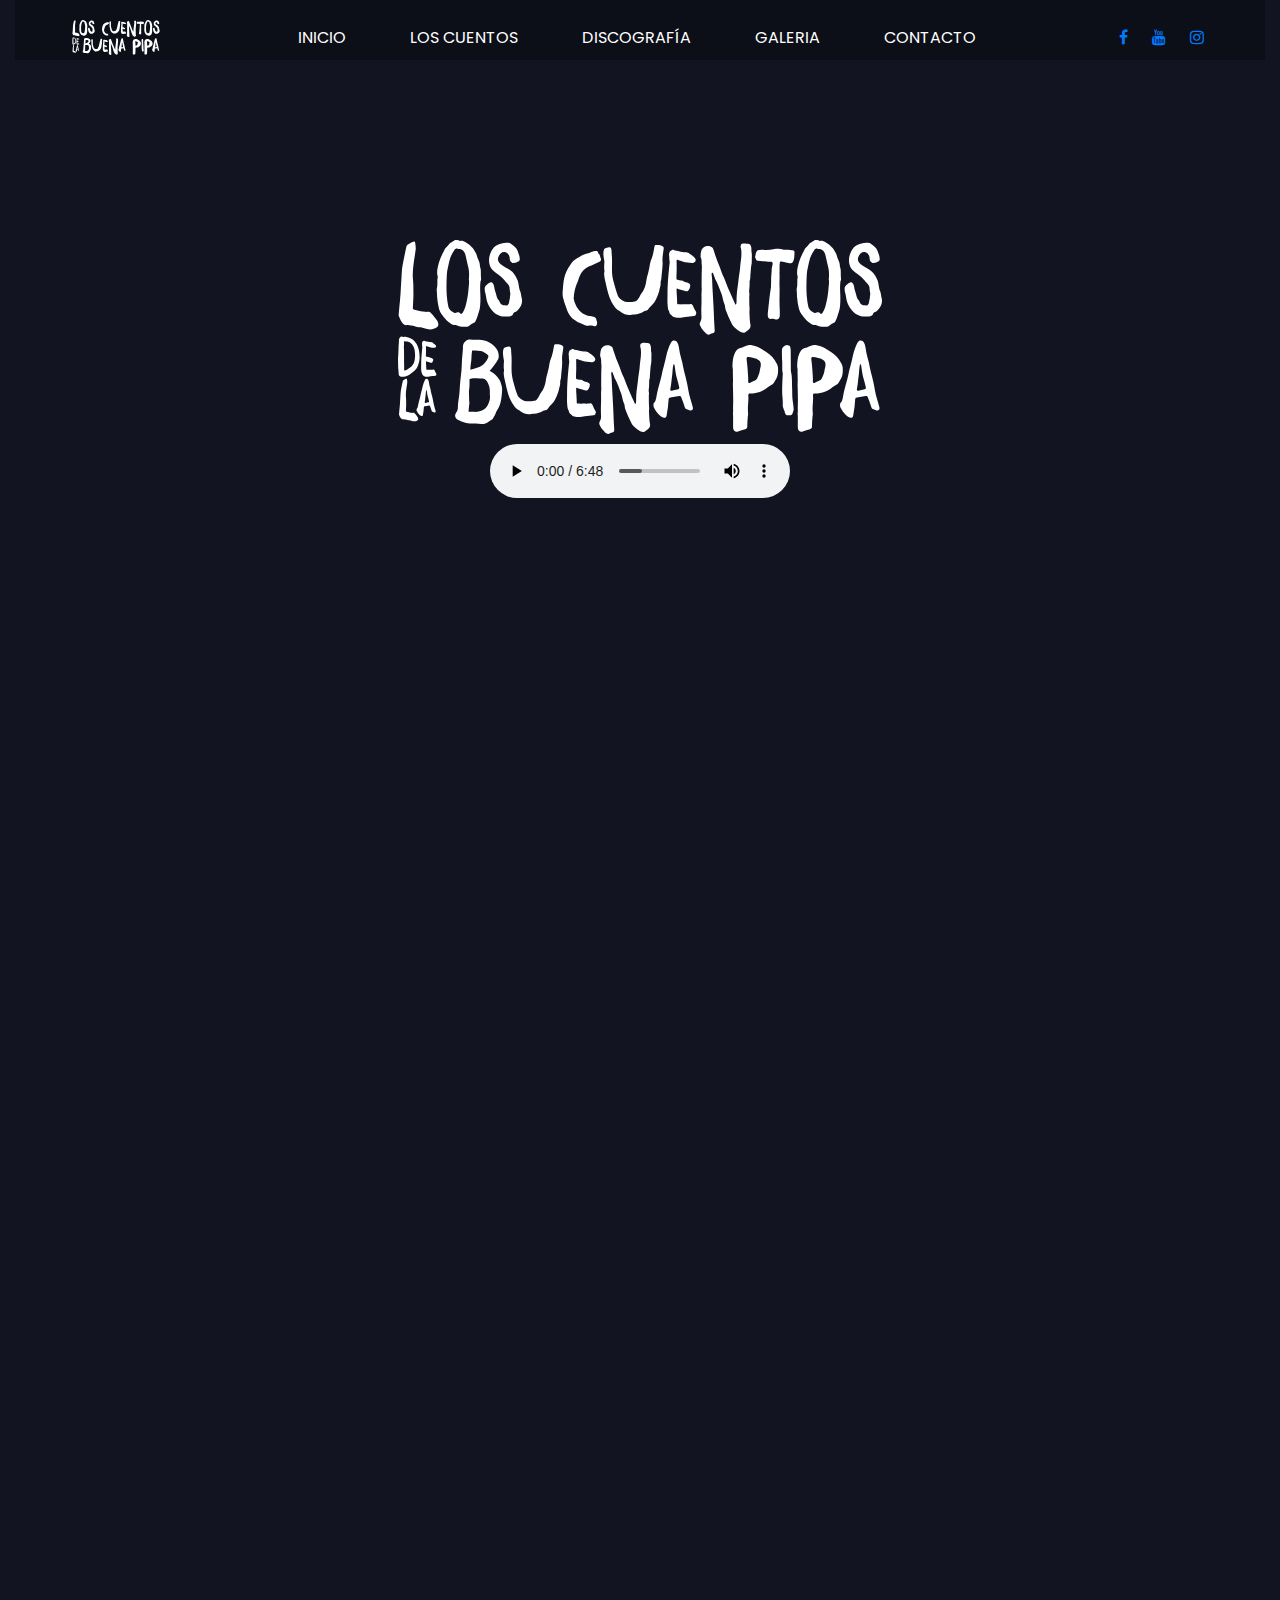
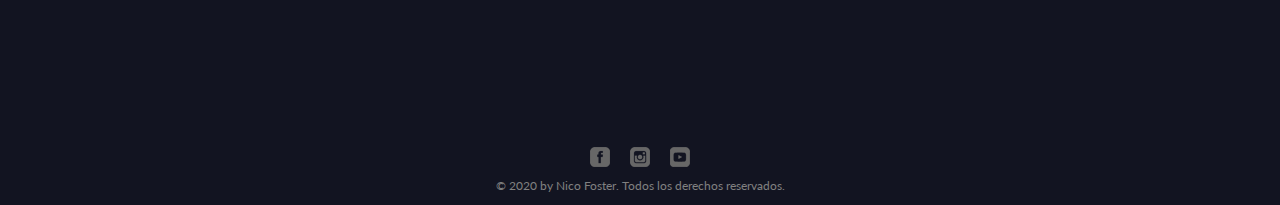
==== index.html @ f24155ea "Actualizo archivos y carpetas" ====
<!DOCTYPE html>
<html lang="en">
<head>
	<title>Los Cuentos de la Buena Pipa</title>
	<meta charset="utf-8">
	<!--SEO-->
	<meta name="description" content="¿Querés que te cuente el cuento de la buena pipa?. Escuchá una de las mejores bandas musicales de Rosario con más de 10 años de trayectoria">
	<meta name="keywords" content="banda musical rosarina, los cuentos de la buena pipa, música rosario, banda musical, música electrónica, cumbia, rock, psicodelia, música experimental">

	<meta name="viewport" content="width=device-width, initial-scale=1, shrink-to-fit=no">
	<!--Bootstrap-->
	<link rel="stylesheet" href="https://stackpath.bootstrapcdn.com/bootstrap/4.4.1/css/bootstrap.min.css" integrity="sha384-Vkoo8x4CGsO3+Hhxv8T/Q5PaXtkKtu6ug5TOeNV6gBiFeWPGFN9MuhOf23Q9Ifjh" crossorigin="anonymous">
	<!--Font Awesome iconos-->
	<link href="https://maxcdn.bootstrapcdn.com/font-awesome/4.7.0/css/font-awesome.min.css" rel="stylesheet" type="text/css">
	<!--Material Design-->
	<link rel="stylesheet" href="https://fonts.googleapis.com/icon?family=Material+Icons">
	<link rel="stylesheet" href="https://code.getmdl.io/1.3.0/material.indigo-pink.min.css">
	<script defer src="https://code.getmdl.io/1.3.0/material.min.js"></script>
	<!--Animación Scroll-->
	<link rel="stylesheet" href="https://unpkg.com/aos@next/dist/aos.css"/>
	<!--Estilos Propios-->
	<link rel="stylesheet" type="text/css" href="css/estilos.css">
	<link href="https://fonts.googleapis.com/css?family=Lato:400,700|Poppins:400,700&display=swap" rel="stylesheet">
</head>
<body id="backIndex">
	<div class="container-fluid">
		<header>
			<nav>
				<span class="logoNav" >
					<a href="index.html">
						<img src="images/logo_loscuentos.svg" alt="Logotipo de Los Cuentos de la Buena Pipa">
					</a>
				</span>
				<span class="linkMenu">
					<a class="text-decoration-none" href="index.html">INICIO</a>
					<a class="text-decoration-none" href="los_cuentos.html">LOS CUENTOS</a>
					<a class="text-decoration-none" href="discografia.html">DISCOGRAFÍA</a>
					<a class="text-decoration-none" href="galeria.html">GALERIA</a>
					<a class="text-decoration-none" href="contacto.html">CONTACTO</a>
				</span>
				<span class="social">
					<a class="social-icon" data-tooltip="Facebook" href="https://www.facebook.com/loscuentosdelabuenapipa/" target="_blank">
	    			<i class="fa fa-facebook" aria-hidden="true"></i>
	 				</a>
	  				<a class="social-icon" data-tooltip="YouTube" href="https://www.youtube.com/user/LCDLBuenaPipa" target="_blank">
	    			<i class="fa fa-youtube" aria-hidden="true"></i>
	  				</a>
	  				<a class="social-icon" data-tooltip="Instagram" href="https://www.instagram.com/loscuentosdelabuenapipa/?hl=es-la" target="_blank">
	    			<i class="fa fa-instagram" aria-hidden="true"></i>
	  				</a>
				</span>
			</nav>
		</header>

		<main>
			<section class="contenedorLogo">
				<article>
					<img id="logo" src="images/logo_loscuentos.svg" alt="Logotipo de Los Cuentos de la Buena Pipa">
					<div class="d-flex justify-content-center">
	                    <audio controls>
							<source src="audio/audio_logo.mp3" type="audio/mp3">
						</audio>
	                </div>
				</article>
			</section>

			<section>
				<article>
					<!-- Button trigger modal -->
					<div class="contenedor-cta" data-aos="fade-up" data-aos-duration="1000">
						<a href="#" data-toggle="modal" data-target="#exampleModal"><img id="dialogo" src="images/personaje_loscuentos.png"></a>
					</div>

					<!-- Modal -->
					<div class="modal fade" id="exampleModal" tabindex="-1" role="dialog" aria-labelledby="exampleModalLabel" aria-hidden="true">
					  <div class="modal-dialog" role="document">
					    <div class="modal-content">
					      <div class="modal-header">
					        <h5 class="modal-title" id="exampleModalLabel">¡Hola, cómo estas!</h5>
					        <button type="button" class="close" data-dismiss="modal" aria-label="Close">
					          <span aria-hidden="true">&times;</span>
					        </button>
					      </div>
					      <div class="modal-body">
		      				Enterate de todas nuestras fechas y recibí descuentos en compra de anticipadas. Dejanos tu correo<a href="contacto.html"> aquí...</a>
					      </div>
					      <div class="modal-footer">
					        <button type="button" class="btn btn-secondary" data-dismiss="modal">Cerrar</button>
					      </div>
					    </div>
					  </div>
					</div>
				</article>

				<article>
					<h1 class="h1index" data-aos="fade-up">Música Rosarina</h1>
					<p class="pindex" data-aos="fade-up">Viaje sonoro experimental<br> y colectivo. Rock, psicodelia,<br>cumbia y electrónica.</p>
					<div class="contenedorVideoIndex" data-aos="fade-up">
						<iframe class="videoIndex" width="560" height="315" src="https://www.youtube.com/embed/M8xAB0_noLE" frameborder="0" allow="accelerometer; autoplay; encrypted-media; gyroscope; picture-in-picture" allowfullscreen></iframe>
					</div>
				</article>
			</section>
		</main>

		<footer>
			<div id="contenedorFooter">
				<a href="https://www.facebook.com/" target="_blanck">
					<img class="imgRedesSociales" src="images/facebook.png" alt="Link a Facebook">
				</a>
				<a href="https://www.instagram.com/" target="_blanck">
					<img class="imgRedesSociales" src="images/instagram.png" alt="Link a Instagram">
				</a>
				<a href="https://www.youtube.com/" target="_blanck">
					<img class="imgRedesSociales" src="images/youtube.png" alt="Link a Youtube">
				</a>
			</div>
				<p id="pfooter">&copy; 2020 by Nico Foster. Todos los derechos reservados.</p>
		</footer>
	</div>

	<!-- jQuery first, then Popper.js, then Bootstrap JS -->
	<script src="https://code.jquery.com/jquery-3.4.1.slim.min.js" integrity="sha384-J6qa4849blE2+poT4WnyKhv5vZF5SrPo0iEjwBvKU7imGFAV0wwj1yYfoRSJoZ+n" crossorigin="anonymous"></script>
	<script src="https://cdn.jsdelivr.net/npm/popper.js@1.16.0/dist/umd/popper.min.js" integrity="sha384-Q6E9RHvbIyZFJoft+2mJbHaEWldlvI9IOYy5n3zV9zzTtmI3UksdQRVvoxMfooAo" crossorigin="anonymous"></script>
	<script src="https://stackpath.bootstrapcdn.com/bootstrap/4.4.1/js/bootstrap.min.js" integrity="sha384-wfSDF2E50Y2D1uUdj0O3uMBJnjuUD4Ih7YwaYd1iqfktj0Uod8GCExl3Og8ifwB6" crossorigin="anonymous"></script>

	<!--JS Scroll-->
	<script src="https://unpkg.com/aos@next/dist/aos.js"></script>
  	<script>
    AOS.init();
  	</script>

</body>
</html>
---- css/estilos.css ----
/*Quito los Margenes y Padding por defecto*/
*{
	padding: 0px;
	margin: 0px;
}

/*BODY COLOR*/
body {
	background-color: #121421;
}

/*Tamaño tipografía por defecto*/
html {
	font-size: 16px;
	line-height: 1.5rem;
}

/*INICIO ESTILO DE LOS TITULARES Y PARRAFOS*/
.h1index {
	margin-bottom: 10px;
	color: white;
	font-family: 'Lato', sans-serif;
	font-size: 2.5rem;
	text-align: center;
	text-shadow: 3px 3px 2px rgba(0,0,0,0.8);
}
.pindex {
	margin: 20px auto;
	color: white;
	font-family: 'Lato', sans-serif;
	font-size: 1.75rem;
	line-height: 1.8rem;
	text-align: center;
	text-shadow: 3px 3px 2px rgba(0,0,0,0.8);
}
.h1clase {
	margin-bottom: 0.9rem;
	color: white;
	font-family: 'Lato', sans-serif;
	font-size: 2rem;
	text-shadow: 3px 3px 2px rgba(0,0,0,0.8);
	text-align: center;
}
.h2clase {
	margin-bottom: 10px;
	color: #d30172; 
	font-family: 'Lato', sans-serif;
	font-size: 1.5rem;
	text-shadow: 3px 3px 2px rgba(0,0,0,0.8);
}
.h3clase {
	color: #d30172;
	font-family: 'Lato', sans-serif;
	font-size: 1rem;
}
.pclase {
	color: #d1d1d1;
	font-family: 'Lato', sans-serif;
}
#disco1, #disco2, #disco3, #disco4{
	color: #2471A3;
	font-family: 'Lato', sans-serif;
}
caption {
	font-family: 'Lato', sans-serif;
	font-size: 0.8rem;
}

/*MENU DE NAVEGACIÓN*/
nav {
	height: 60px;
	width: auto;
	padding-top: 15px;
	font-family: 'Poppins', sans-serif;
	font-size: 1rem;
	text-align: center;
	background-color: #0d0f18;
	display: flex;
	flex-flow: row nowrap;
	justify-content: space-around;
	align-items: center;
}
.linkMenu > a {
	margin: 30px;
	padding: auto 10px;
	color: white;
}
/*Transición menú*/
.linkMenu a:hover {
	color: #54A8A7;
	transition: 0.5s; 
}
.social-icon {
	margin: 10px;
}
.logoNav {
	padding: 5px 0;
	height: 100%;
	width: 100px;
}
.logoNav > a > img {
	width: 100%;
	height: 100%;
}
/*FIN MENU*/

/*INICIO INDEX*/
#backIndex {
	background-image: url(images/fondo_index.jpg);
	background-repeat: no-repeat;
	background-attachment: fixed;
	background-size: cover;
}
.contenedorLogo {
	margin-bottom: 300px;
}
#logo {
	margin: auto;
	padding-top: 180px;
	padding-bottom: 10px;
	display: block;
}
.contenedorVideoIndex {
	margin-bottom: 50px;
	width: 100%;
	height: 50%;
	display: flex;
	flex-direction: row;
	justify-content: center;
	align-items: center;
}
.videoIndex {
	margin: auto;
	width: 560px;
	height: 315px;
	box-shadow: 5px 5px 3px rgba(0,0,0,0.5);
	display: inline-flex;
}
.videoIndex:hover {
	filter: grayscale(80%);
	transition: 0.8s;
}
.contenedor-cta {
	margin-bottom: 100px;
	height: auto;
	width: 100%;
	display: flex;
	justify-content: center;
}
/*FIN INDEX*/

/*INICIO LOS CUENTOS*/
.contenedorLosCuentos {
	margin-top: 30px;
	width: auto;
	display: flex;
	flex-flow: column wrap;
	justify-content: center;
	align-items: center;
}
.slideLosCuentos {
	object-fit: cover;
  	height: auto;
 	width: 920px;
 }
.divContenidoLC {
	margin-top: 15px;
	margin-bottom: 80px;
	width: 920px;
	letter-spacing: 0.4px;
}
.contenedorFotosIntegrantes {
	margin-bottom: 50px;
	padding: 20px 80px;
	width: 100%;
	display: flex;
	flex-direction: row; 
   	justify-content: space-between;
}
.contenedorFotosIntegrantes span {
	text-align: center;
}
.divContenidoLC > .h2clase {
	font-size: 1.8rem;
}
.divContenidoLC > .pclase {
	font-size: 1.3rem;
	line-height: 2rem;
}
/*FIN LOS CUENTOS*/

/*INICIO DISCOGRAFÍA*/
.contenedorAlbum {
	width: 100%;
	display: flex;
	justify-content: center;
}
.contenidoAlbum {
	margin-top: 30px;
	height: 100%;
	width: 70%;
	color: white;
	display: flex;
	flex-flow: row nowrap;
}
.contenidoAlbum a {
	text-decoration: none;
	color: white;
	font-size: 1.8rem;
}
.contenidoAlbum a:hover {
	color: #d30172;
}
.contenidoAlbum > span > iframe:hover {
	box-shadow: 0px 0px 30px rgba(211,1,114,0.7);
}
.infoAlbum {
	padding-left: 40px;
}
.tr-espaciado {
	height: 8px;
}
.contenedorTracklist {
	margin: 30px auto 80px auto;
	padding: 10px;
	width: 800px;
	text-align: center;
}
h2 {
	width: 100%;
	font-size: 1.8rem;
	color: white;
}
.contenedorFondoDiscografía {
	padding-bottom: 200px;
	background-image: url(images/fondo_discografia.jpg);
	background-repeat: no-repeat;
	background-attachment: fixed;
	background-size: cover;
	background-position: center center;
}
/*FIN DISCOGRAFÍA*/

/*INICIO GALERIA*/
 .contenedorGaleria {
 	margin: 30px 100px 0 100px;
 	padding: 5px;
	text-align: center;
	display: grid;
	grid-gap: 0.4rem;
	grid-template-columns: repeat(auto-fit,minmax(200px, 1fr));
	grid-auto-flow: row dense;
	background-color: rgba(0,0,0,0.3);
}
.contenedorGaleria > figure {
	filter: grayscale(100%);
}
.contenedorGaleria > figure:hover {
	transform: translateY(-5px);
	transition-duration: 0.3s;
	box-shadow: 6px 9px 7px 0px rgba(0,0,0,0.26);
	filter: grayscale(0%);
}
.contenedorGaleria > figure > a > img {
	width: 100%;
	height: 100%;
	object-fit: cover;
	border-radius: 5px;
}
.horizontal {
	grid-column: span 2;
}
.vertical {
	grid-row: span 2;
}
.contenedorVideos {
	display: flex;
	flex-flow: row nowrap;
	justify-content: center;
}
.contenedorVideos > span {
	margin: 10px;
	width: 100%;
	height: 100%;
}
/*FIN GALERIA*/

/*CONTACTO*/
.contenedorVideo {
	margin-bottom: 200px;
	position: relative;
  	background-color: black;
  	height: 80vh;
  	min-height: 25rem;
  	width: 100%;
 	overflow: hidden;
 	z-index: -1;
 	filter: grayscale(1);
}
.contenedorVideo > .videoFondo {
  	position: absolute;
	top: 50%;
	left: 50%;
	min-width: 100%;
	min-height: 100%;
	width: auto;
	height: auto;
	z-index: 0;
	-ms-transform: translateX(-50%) translateY(-50%);
	-moz-transform: translateX(-50%) translateY(-50%);
	-webkit-transform: translateX(-50%) translateY(-50%);
	transform: translateX(-50%) translateY(-50%);
}
.contenedorVideo .divFormulario {
  	position: relative;
  	z-index: 2;
}
.contenedorVideo .overlay {
  	position: absolute;
  	top: 0;
  	left: 0;
  	height: 100%;
  	width: 100%;
  	background-color: black;
  	opacity: 0.5;
  	z-index: 1;
}
@media (pointer: coarse) and (hover: none) {
  	.contenedorVideo{
    background: url('https://source.unsplash.com/XT5OInaElMw/1600x900') black no-repeat center center scroll;
}
 	.contenedorVideo > .divFormulario{
    display: none;
  }
}
.h1contrataciones {
	margin-top: 50px;
	color: white;
	font-family: 'Lato', sans-serif;
	font-size: 1.2rem;
	display: flex;
	flex-direction: row;
	justify-content: center;	
}
.containerform {
	position: absolute;
	top: 80px;
	width: 100%;
}
.divFormulario {
	margin: auto;
	padding: 20px;
	width: 500px;
	border: solid 1.5px white;
	background-color: #1b1d2f;
	display: flex;
	flex-direction: row;
	justify-content: center;
	z-index: 100;
}
.mdl-textfield {
	color: #54A8A7 !important;
}
.textInput {
	font-family: 'Lato', sans-serif;
	color: white;
}
.textLabel {
	color: white;
}
.textCheckbox {
	color: white;
	font-size: 0.75rem;;
}
.prefContacto {
	font-size: 1rem;
	font-family: 'Lato', sans-serif;
	color: #d30172;
	font-weight: bold;
}
.contenedorTextarea {
	width: 100%;
}
/*FIN CONTACTO*/

/*INICIO ESTILO DE LISTAS*/
ol {
	color: #7f578c;
	font-family: 'Lato', sans-serif;
}
ul {
	color: #595959;
	font-family: 'Lato', sans-serif;
	font-size: 0.75rem;
}
p {
	color: #3d3d3d;
}
/*FIN ESTILO DE LISTAS*/

/*INICIO ESTILO DEL FOOTER*/
#contenedorFooter {
	width: 100%;
	height: 50%;
	display: flex;
	flex-flow: row nowrap;
	justify-content: center;
	align-items: center;
}
.imgRedesSociales {
	margin: 10px;
	display: inline-flex;
}
.imgRedesSociales:hover {
	transform: translateY(-8px);
	transition-duration: 0.3s;
}
#pfooter {
	margin-bottom: 10px;
	color: grey;
	font-family: 'Lato', sans-serif;
	font-size: 0.75rem;
	text-align: center;
}
/*FIN ESTILO DEL FOOTER*/
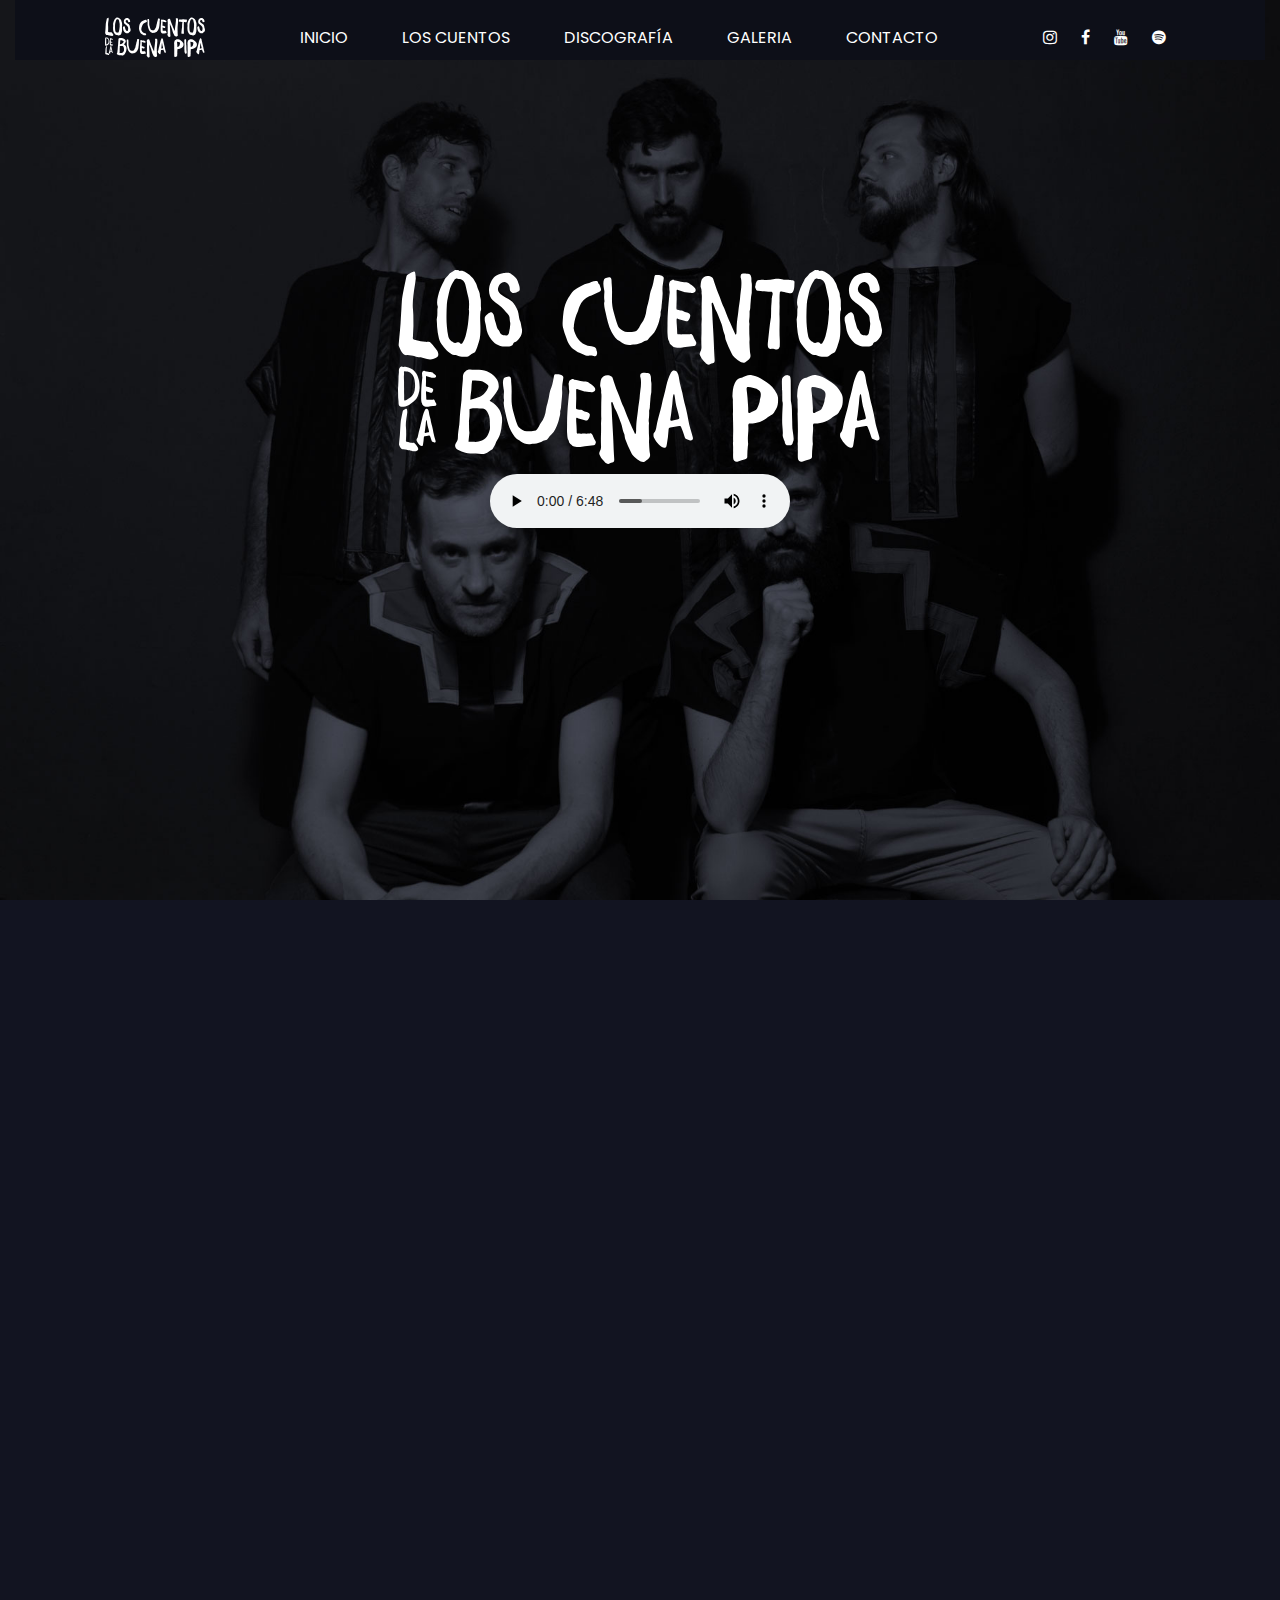
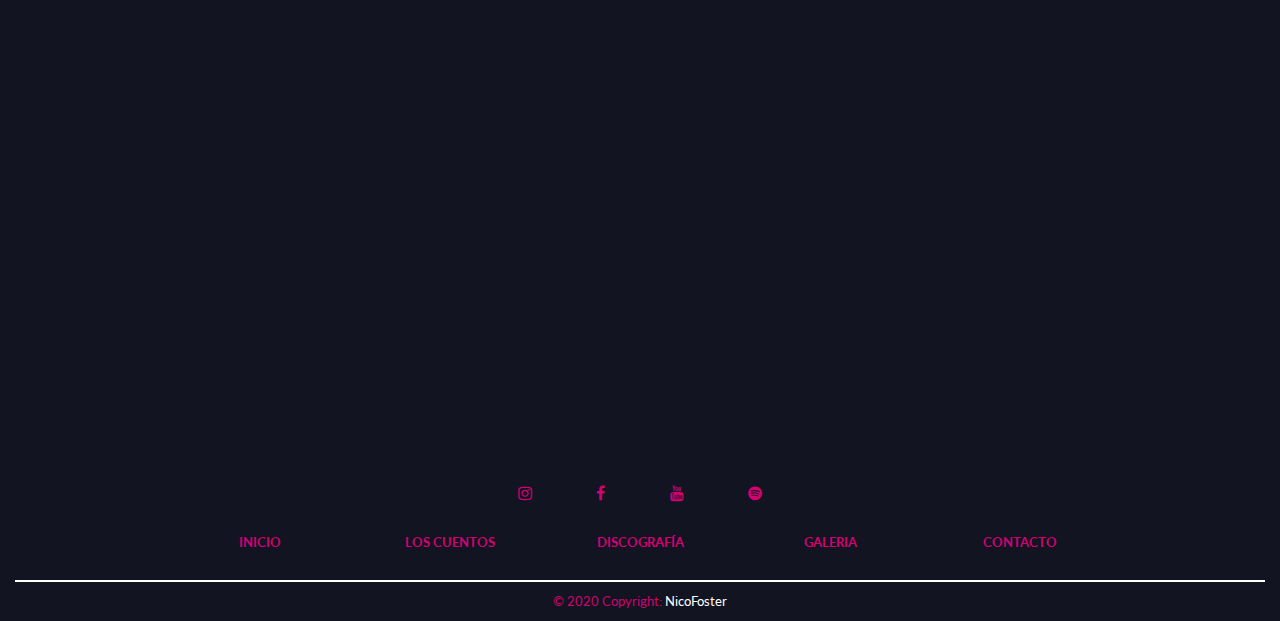
==== commit 6b390bc4: "Actuilizo html" ====
--- a/index.html
+++ b/index.html
@@ -6,16 +6,11 @@
 	<!--SEO-->
 	<meta name="description" content="¿Querés que te cuente el cuento de la buena pipa?. Escuchá una de las mejores bandas musicales de Rosario con más de 10 años de trayectoria">
 	<meta name="keywords" content="banda musical rosarina, los cuentos de la buena pipa, música rosario, banda musical, música electrónica, cumbia, rock, psicodelia, música experimental">
-
+	<!--Bootstrap-->
 	<meta name="viewport" content="width=device-width, initial-scale=1, shrink-to-fit=no">
-	<!--Bootstrap-->
 	<link rel="stylesheet" href="https://stackpath.bootstrapcdn.com/bootstrap/4.4.1/css/bootstrap.min.css" integrity="sha384-Vkoo8x4CGsO3+Hhxv8T/Q5PaXtkKtu6ug5TOeNV6gBiFeWPGFN9MuhOf23Q9Ifjh" crossorigin="anonymous">
 	<!--Font Awesome iconos-->
 	<link href="https://maxcdn.bootstrapcdn.com/font-awesome/4.7.0/css/font-awesome.min.css" rel="stylesheet" type="text/css">
-	<!--Material Design-->
-	<link rel="stylesheet" href="https://fonts.googleapis.com/icon?family=Material+Icons">
-	<link rel="stylesheet" href="https://code.getmdl.io/1.3.0/material.indigo-pink.min.css">
-	<script defer src="https://code.getmdl.io/1.3.0/material.min.js"></script>
 	<!--Animación Scroll-->
 	<link rel="stylesheet" href="https://unpkg.com/aos@next/dist/aos.css"/>
 	<!--Estilos Propios-->
@@ -25,8 +20,8 @@
 <body id="backIndex">
 	<div class="container-fluid">
 		<header>
-			<nav>
-				<span class="logoNav" >
+			<nav class="justify-content-center">
+				<span class="logoNav">
 					<a href="index.html">
 						<img src="images/logo_loscuentos.svg" alt="Logotipo de Los Cuentos de la Buena Pipa">
 					</a>
@@ -39,15 +34,18 @@
 					<a class="text-decoration-none" href="contacto.html">CONTACTO</a>
 				</span>
 				<span class="social">
+					<a class="social-icon" data-tooltip="Instagram" href="https://www.instagram.com/loscuentosdelabuenapipa/?hl=es-la" target="_blank">
+	    				<i class="fa fa-instagram" aria-hidden="true"></i>
+	  				</a>
 					<a class="social-icon" data-tooltip="Facebook" href="https://www.facebook.com/loscuentosdelabuenapipa/" target="_blank">
-	    			<i class="fa fa-facebook" aria-hidden="true"></i>
+	    				<i class="fa fa-facebook" aria-hidden="true"></i>
 	 				</a>
 	  				<a class="social-icon" data-tooltip="YouTube" href="https://www.youtube.com/user/LCDLBuenaPipa" target="_blank">
-	    			<i class="fa fa-youtube" aria-hidden="true"></i>
+	    				<i class="fa fa-youtube" aria-hidden="true"></i>
 	  				</a>
-	  				<a class="social-icon" data-tooltip="Instagram" href="https://www.instagram.com/loscuentosdelabuenapipa/?hl=es-la" target="_blank">
-	    			<i class="fa fa-instagram" aria-hidden="true"></i>
-	  				</a>
+	  				<a class="social-icon" data-tooltip="Spotify" href="https://open.spotify.com/artist/4yIsXFg73pYq9XvTiV3el8?si=UlW5IBzlSYe2hx1Jk4AeiQ" target="_blank">
+		    			<i class="fa fa-spotify" aria-hidden="true"></i>
+		  			</a>
 				</span>
 			</nav>
 		</header>
@@ -66,9 +64,12 @@
 
 			<section>
 				<article>
-					<!-- Button trigger modal -->
-					<div class="contenedor-cta" data-aos="fade-up" data-aos-duration="1000">
-						<a href="#" data-toggle="modal" data-target="#exampleModal"><img id="dialogo" src="images/personaje_loscuentos.png"></a>
+					<!-- Boton modal -->
+					<div class="contenedor-cta" data-aos="zoom-in" data-aos-duration="1000">
+						<img src="images/personaje.png" alt="Dibujo del personaje de los cuentos de la buena pipa"></a>
+						<a href="#" data-toggle="modal" data-target="#exampleModal">
+							<img id="dialogo" src="images/dialogo.png" data-aos="zoom-in-right" data-aos-duration="500" data-aos-delay="300">
+						</a>
 					</div>
 
 					<!-- Modal -->
@@ -96,26 +97,55 @@
 					<h1 class="h1index" data-aos="fade-up">Música Rosarina</h1>
 					<p class="pindex" data-aos="fade-up">Viaje sonoro experimental<br> y colectivo. Rock, psicodelia,<br>cumbia y electrónica.</p>
 					<div class="contenedorVideoIndex" data-aos="fade-up">
-						<iframe class="videoIndex" width="560" height="315" src="https://www.youtube.com/embed/M8xAB0_noLE" frameborder="0" allow="accelerometer; autoplay; encrypted-media; gyroscope; picture-in-picture" allowfullscreen></iframe>
+						<iframe class="videoIndex" src="https://www.youtube.com/embed/M8xAB0_noLE" frameborder="0" allow="accelerometer; autoplay; encrypted-media; gyroscope; picture-in-picture" allowfullscreen></iframe>
 					</div>
 				</article>
 			</section>
 		</main>
 
+		<!-- Footer -->
 		<footer>
-			<div id="contenedorFooter">
-				<a href="https://www.facebook.com/" target="_blanck">
-					<img class="imgRedesSociales" src="images/facebook.png" alt="Link a Facebook">
-				</a>
-				<a href="https://www.instagram.com/" target="_blanck">
-					<img class="imgRedesSociales" src="images/instagram.png" alt="Link a Instagram">
-				</a>
-				<a href="https://www.youtube.com/" target="_blanck">
-					<img class="imgRedesSociales" src="images/youtube.png" alt="Link a Youtube">
-				</a>
-			</div>
-				<p id="pfooter">&copy; 2020 by Nico Foster. Todos los derechos reservados.</p>
+			<div class="container">
+    			<div class="row d-flex text-center justify-content-center mb-4">
+					<div class="flex-center">
+          				<a class="social-icon-footer" data-tooltip="Instagram" href="https://www.instagram.com/loscuentosdelabuenapipa/?hl=es-la" target="_blank">
+	    					<i class="fa fa-instagram" aria-hidden="true"></i>
+	  					</a>
+						<a class="social-icon-footer" data-tooltip="Facebook" href="https://www.facebook.com/loscuentosdelabuenapipa/" target="_blank">
+	    					<i class="fa fa-facebook" aria-hidden="true"></i>
+	 					</a>
+	  					<a class="social-icon-footer" data-tooltip="YouTube" href="https://www.youtube.com/user/LCDLBuenaPipa" target="_blank">
+	    					<i class="fa fa-youtube" aria-hidden="true"></i>
+	  					</a>
+	  					<a class="social-icon-footer" data-tooltip="Spotify" href="https://open.spotify.com/artist/4yIsXFg73pYq9XvTiV3el8?si=UlW5IBzlSYe2hx1Jk4AeiQ" target="_blank">
+		    				<i class="fa fa-spotify" aria-hidden="true"></i>
+		  				</a>
+       		 		</div>
+   		 		</div>
+  				<div class="row text-center d-flex justify-content-center">
+      				<div class="menuFooter col-md-2 mb-3">
+        				<a class="text-decoration-none" href="index.html">INICIO</a>
+      				</div>
+      				<div class="menuFooter col-md-2 mb-3">
+        				<a class="text-decoration-none" href="los_cuentos.html">LOS CUENTOS</a>
+      				</div>
+      				<div class="menuFooter col-md-2 mb-3">
+       					<a class="text-decoration-none" href="discografia.html">DISCOGRAFÍA</a>
+      				</div>
+      				<div class="menuFooter col-md-2 mb-3">
+       					<a class="text-decoration-none" href="galeria.html">GALERIA</a>
+      				</div>
+      				<div class="menuFooter col-md-2 mb-3">
+        				<a class="text-decoration-none" href="contacto.html">CONTACTO</a>
+      				</div>
+				</div>
+    		</div>
+    		<hr>
+ 			<div class="copr text-center">© 2020 Copyright:
+    			<a href="https://www.linkedin.com/in/nico-foster/">NicoFoster</a>
+  			</div>
 		</footer>
+
 	</div>
 
 	<!-- jQuery first, then Popper.js, then Bootstrap JS -->
--- a/css/estilos.css
+++ b/css/estilos.css
@@ -1,426 +1,438 @@
+@charset "UTF-8";
 /*Quito los Margenes y Padding por defecto*/
-*{
-	padding: 0px;
-	margin: 0px;
-}
+* {
+  padding: 0px;
+  margin: 0px; }
 
 /*BODY COLOR*/
 body {
-	background-color: #121421;
-}
+  background-color: #121421; }
 
 /*Tamaño tipografía por defecto*/
 html {
-	font-size: 16px;
-	line-height: 1.5rem;
-}
+  font-size: 16px;
+  line-height: 1.5rem; }
 
 /*INICIO ESTILO DE LOS TITULARES Y PARRAFOS*/
 .h1index {
-	margin-bottom: 10px;
-	color: white;
-	font-family: 'Lato', sans-serif;
-	font-size: 2.5rem;
-	text-align: center;
-	text-shadow: 3px 3px 2px rgba(0,0,0,0.8);
-}
+  margin-bottom: 10px;
+  color: white;
+  font-family: "Lato", sans-serif;
+  font-size: 2.5rem;
+  text-align: center;
+  text-shadow: 3px 3px 2px rgba(0, 0, 0, 0.8); }
+
 .pindex {
-	margin: 20px auto;
-	color: white;
-	font-family: 'Lato', sans-serif;
-	font-size: 1.75rem;
-	line-height: 1.8rem;
-	text-align: center;
-	text-shadow: 3px 3px 2px rgba(0,0,0,0.8);
-}
+  margin: 20px auto;
+  color: white;
+  font-family: "Lato", sans-serif;
+  font-size: 1.75rem;
+  line-height: 1.8rem;
+  text-align: center;
+  text-shadow: 3px 3px 2px rgba(0, 0, 0, 0.8); }
+
 .h1clase {
-	margin-bottom: 0.9rem;
-	color: white;
-	font-family: 'Lato', sans-serif;
-	font-size: 2rem;
-	text-shadow: 3px 3px 2px rgba(0,0,0,0.8);
-	text-align: center;
-}
+  margin-bottom: 0.9rem;
+  color: white;
+  font-family: "Lato", sans-serif;
+  font-size: 2rem;
+  text-shadow: 3px 3px 2px rgba(0, 0, 0, 0.8);
+  text-align: center; }
+
 .h2clase {
-	margin-bottom: 10px;
-	color: #d30172; 
-	font-family: 'Lato', sans-serif;
-	font-size: 1.5rem;
-	text-shadow: 3px 3px 2px rgba(0,0,0,0.8);
-}
+  margin-bottom: 10px;
+  color: #d30172;
+  font-family: "Lato", sans-serif;
+  font-size: 1.5rem;
+  text-shadow: 3px 3px 2px rgba(0, 0, 0, 0.8); }
+
 .h3clase {
-	color: #d30172;
-	font-family: 'Lato', sans-serif;
-	font-size: 1rem;
-}
+  color: #d30172;
+  font-family: "Lato", sans-serif;
+  font-size: 1rem; }
+
 .pclase {
-	color: #d1d1d1;
-	font-family: 'Lato', sans-serif;
-}
-#disco1, #disco2, #disco3, #disco4{
-	color: #2471A3;
-	font-family: 'Lato', sans-serif;
-}
+  color: #d1d1d1;
+  font-family: "Lato", sans-serif; }
+
+#disco1, #disco2, #disco3, #disco4 {
+  color: #2471A3;
+  font-family: "Lato", sans-serif; }
+
 caption {
-	font-family: 'Lato', sans-serif;
-	font-size: 0.8rem;
-}
+  font-family: "Lato", sans-serif;
+  font-size: 0.8rem; }
+
+main > section > article {
+  margin-top: 30px; }
 
 /*MENU DE NAVEGACIÓN*/
 nav {
-	height: 60px;
-	width: auto;
-	padding-top: 15px;
-	font-family: 'Poppins', sans-serif;
-	font-size: 1rem;
-	text-align: center;
-	background-color: #0d0f18;
-	display: flex;
-	flex-flow: row nowrap;
-	justify-content: space-around;
-	align-items: center;
-}
+  height: 60px;
+  width: 100%;
+  padding-top: 15px;
+  font-family: "Poppins", sans-serif;
+  font-size: 1rem;
+  background-color: #0d0f18;
+  display: flex;
+  flex-flow: row nowrap;
+  align-items: center; }
+
+.linkMenu {
+  margin: 0 70px; }
+
 .linkMenu > a {
-	margin: 30px;
-	padding: auto 10px;
-	color: white;
-}
-/*Transición menú*/
+  margin: 25px;
+  color: white; }
+
+/*Transición menú hover*/
 .linkMenu a:hover {
-	color: #54A8A7;
-	transition: 0.5s; 
-}
+  color: #54A8A7;
+  transition: 0.5s; }
+
+.active {
+  color: #54A8A7 !important; }
+
 .social-icon {
-	margin: 10px;
-}
+  margin: 10px;
+  color: white; }
+
+.social-icon:hover {
+  color: #d30172;
+  text-decoration: none; }
+
 .logoNav {
-	padding: 5px 0;
-	height: 100%;
-	width: 100px;
-}
+  height: 100%;
+  width: 100px; }
+
 .logoNav > a > img {
-	width: 100%;
-	height: 100%;
-}
+  width: 100%;
+  height: 100%; }
+
 /*FIN MENU*/
-
 /*INICIO INDEX*/
 #backIndex {
-	background-image: url(images/fondo_index.jpg);
-	background-repeat: no-repeat;
-	background-attachment: fixed;
-	background-size: cover;
-}
+  background-image: url(../images/fondo_index.jpg);
+  background-repeat: no-repeat;
+  background-attachment: fixed;
+  background-size: cover; }
+
 .contenedorLogo {
-	margin-bottom: 300px;
-}
+  margin-bottom: 300px; }
+
 #logo {
-	margin: auto;
-	padding-top: 180px;
-	padding-bottom: 10px;
-	display: block;
-}
+  margin: auto;
+  padding-top: 180px;
+  padding-bottom: 10px;
+  display: block; }
+
 .contenedorVideoIndex {
-	margin-bottom: 50px;
-	width: 100%;
-	height: 50%;
-	display: flex;
-	flex-direction: row;
-	justify-content: center;
-	align-items: center;
-}
+  margin-bottom: 50px;
+  width: 100%;
+  height: 50%;
+  display: flex;
+  flex-direction: row;
+  justify-content: center;
+  align-items: center; }
+
 .videoIndex {
-	margin: auto;
-	width: 560px;
-	height: 315px;
-	box-shadow: 5px 5px 3px rgba(0,0,0,0.5);
-	display: inline-flex;
-}
-.videoIndex:hover {
-	filter: grayscale(80%);
-	transition: 0.8s;
-}
+  margin: auto;
+  width: 720px;
+  height: 480px;
+  box-shadow: 5px 5px 3px rgba(0, 0, 0, 0.5);
+  display: inline-flex; }
+
 .contenedor-cta {
-	margin-bottom: 100px;
-	height: auto;
-	width: 100%;
-	display: flex;
-	justify-content: center;
-}
+  margin-bottom: 100px;
+  height: 100%;
+  width: 100%;
+  display: flex;
+  justify-content: center; }
+
 /*FIN INDEX*/
-
 /*INICIO LOS CUENTOS*/
 .contenedorLosCuentos {
-	margin-top: 30px;
-	width: auto;
-	display: flex;
-	flex-flow: column wrap;
-	justify-content: center;
-	align-items: center;
-}
+  width: auto;
+  display: flex;
+  flex-flow: column wrap;
+  justify-content: center;
+  align-items: center; }
+
 .slideLosCuentos {
-	object-fit: cover;
-  	height: auto;
- 	width: 920px;
- }
+  object-fit: cover;
+  height: auto;
+  width: 920px; }
+
 .divContenidoLC {
-	margin-top: 15px;
-	margin-bottom: 80px;
-	width: 920px;
-	letter-spacing: 0.4px;
-}
+  margin-top: 15px;
+  margin-bottom: 80px;
+  width: 920px;
+  letter-spacing: 0.4px; }
+
+.divContenidoLC > .h2clase {
+  font-size: 1.8rem; }
+
+.divContenidoLC > .pclase {
+  font-size: 1.3rem;
+  line-height: 2rem; }
+
 .contenedorFotosIntegrantes {
-	margin-bottom: 50px;
-	padding: 20px 80px;
-	width: 100%;
-	display: flex;
-	flex-direction: row; 
-   	justify-content: space-between;
-}
-.contenedorFotosIntegrantes span {
-	text-align: center;
-}
-.divContenidoLC > .h2clase {
-	font-size: 1.8rem;
-}
-.divContenidoLC > .pclase {
-	font-size: 1.3rem;
-	line-height: 2rem;
-}
+  margin: 50px 0;
+  width: 100%;
+  display: flex;
+  flex-direction: row;
+  justify-content: center; }
+
+.nombreint {
+  color: #d30172; }
+
+.card {
+  box-shadow: 7px 7px 5px rgba(0, 0, 0, 0.5); }
+
+.contenedorFondoDiscografía {
+  padding-bottom: 200px;
+  background-image: url(../images/fondo_discografia.jpg);
+  background-repeat: no-repeat;
+  background-attachment: fixed;
+  background-size: cover;
+  background-position: center center; }
+
 /*FIN LOS CUENTOS*/
-
 /*INICIO DISCOGRAFÍA*/
 .contenedorAlbum {
-	width: 100%;
-	display: flex;
-	justify-content: center;
-}
+  margin: 50px 0 10px 0;
+  width: 100%;
+  display: flex;
+  justify-content: center; }
+
 .contenidoAlbum {
-	margin-top: 30px;
-	height: 100%;
-	width: 70%;
-	color: white;
-	display: flex;
-	flex-flow: row nowrap;
-}
+  width: 70%;
+  color: white;
+  display: flex;
+  flex-flow: row nowrap; }
+
 .contenidoAlbum a {
-	text-decoration: none;
-	color: white;
-	font-size: 1.8rem;
-}
+  text-decoration: none;
+  color: white;
+  font-size: 1.8rem; }
+
 .contenidoAlbum a:hover {
-	color: #d30172;
-}
+  color: #d30172; }
+
 .contenidoAlbum > span > iframe:hover {
-	box-shadow: 0px 0px 30px rgba(211,1,114,0.7);
-}
+  box-shadow: 0px 0px 25px rgba(211, 1, 114, 0.7);
+  transition-duration: 0.3s; }
+
 .infoAlbum {
-	padding-left: 40px;
-}
-.tr-espaciado {
-	height: 8px;
-}
+  margin-left: 40px;
+  width: 100%; }
+
+.contenedorAlbum > .contenidoAlbum > .infoAlbum > table {
+  margin-bottom: 10px; }
+
+.contenedorAlbum > .contenidoAlbum > .infoAlbum > table, tr, th {
+  border: rgba(0, 0, 0, 0) 10px solid; }
+
 .contenedorTracklist {
-	margin: 30px auto 80px auto;
-	padding: 10px;
-	width: 800px;
-	text-align: center;
-}
+  margin: 30px auto 80px auto;
+  padding: 10px;
+  width: 800px;
+  text-align: center; }
+
+.separador {
+  width: 800px;
+  border: 1px solid white;
+  margin-top: 25px;
+  margin-bottom: 20px; }
+
 h2 {
-	width: 100%;
-	font-size: 1.8rem;
-	color: white;
-}
-.contenedorFondoDiscografía {
-	padding-bottom: 200px;
-	background-image: url(images/fondo_discografia.jpg);
-	background-repeat: no-repeat;
-	background-attachment: fixed;
-	background-size: cover;
-	background-position: center center;
-}
+  width: 100%;
+  font-size: 1.8rem;
+  color: white; }
+
 /*FIN DISCOGRAFÍA*/
-
 /*INICIO GALERIA*/
- .contenedorGaleria {
- 	margin: 30px 100px 0 100px;
- 	padding: 5px;
-	text-align: center;
-	display: grid;
-	grid-gap: 0.4rem;
-	grid-template-columns: repeat(auto-fit,minmax(200px, 1fr));
-	grid-auto-flow: row dense;
-	background-color: rgba(0,0,0,0.3);
-}
-.contenedorGaleria > figure {
-	filter: grayscale(100%);
-}
-.contenedorGaleria > figure:hover {
-	transform: translateY(-5px);
-	transition-duration: 0.3s;
-	box-shadow: 6px 9px 7px 0px rgba(0,0,0,0.26);
-	filter: grayscale(0%);
-}
-.contenedorGaleria > figure > a > img {
-	width: 100%;
-	height: 100%;
-	object-fit: cover;
-	border-radius: 5px;
-}
+.contenedorGaleria {
+  width: 100%;
+  margin-bottom: 50px;
+  display: flex;
+  justify-content: center; }
+
+.contenidoGaleria {
+  margin: auto;
+  padding: 5px;
+  width: 80%;
+  text-align: center;
+  display: grid;
+  grid-gap: 0.7rem;
+  grid-template-columns: repeat(auto-fit, minmax(200px, 1fr));
+  grid-auto-flow: row dense; }
+
+.contenidoGaleria > figure {
+  filter: grayscale(100%);
+  width: auto;
+  height: 200px; }
+
+.contenidoGaleria > figure:hover {
+  transform: translateY(-5px);
+  transition-duration: 0.3s;
+  box-shadow: 6px 9px 7px 0px rgba(211, 1, 114, 0.4);
+  filter: grayscale(0%); }
+
+.contenidoGaleria > figure > a > img {
+  width: 100%;
+  height: 100%;
+  object-fit: cover;
+  border-radius: 5px; }
+
 .horizontal {
-	grid-column: span 2;
-}
-.vertical {
-	grid-row: span 2;
-}
+  grid-column: span 2; }
+
 .contenedorVideos {
-	display: flex;
-	flex-flow: row nowrap;
-	justify-content: center;
-}
+  display: flex;
+  flex-flow: row nowrap;
+  justify-content: center; }
+
 .contenedorVideos > span {
-	margin: 10px;
-	width: 100%;
-	height: 100%;
-}
+  margin: 10px;
+  width: 100%;
+  height: 100%; }
+
 /*FIN GALERIA*/
-
 /*CONTACTO*/
 .contenedorVideo {
-	margin-bottom: 200px;
-	position: relative;
-  	background-color: black;
-  	height: 80vh;
-  	min-height: 25rem;
-  	width: 100%;
- 	overflow: hidden;
- 	z-index: -1;
- 	filter: grayscale(1);
-}
+  margin-bottom: 200px;
+  position: relative;
+  background-color: black;
+  height: 80vh;
+  min-height: 25rem;
+  width: 100%;
+  overflow: hidden;
+  z-index: -1;
+  filter: grayscale(1); }
+
 .contenedorVideo > .videoFondo {
-  	position: absolute;
-	top: 50%;
-	left: 50%;
-	min-width: 100%;
-	min-height: 100%;
-	width: auto;
-	height: auto;
-	z-index: 0;
-	-ms-transform: translateX(-50%) translateY(-50%);
-	-moz-transform: translateX(-50%) translateY(-50%);
-	-webkit-transform: translateX(-50%) translateY(-50%);
-	transform: translateX(-50%) translateY(-50%);
-}
+  position: absolute;
+  top: 50%;
+  left: 50%;
+  min-width: 100%;
+  min-height: 100%;
+  width: auto;
+  height: auto;
+  z-index: 0;
+  -ms-transform: translateX(-50%) translateY(-50%);
+  -moz-transform: translateX(-50%) translateY(-50%);
+  -webkit-transform: translateX(-50%) translateY(-50%);
+  transform: translateX(-50%) translateY(-50%); }
+
 .contenedorVideo .divFormulario {
-  	position: relative;
-  	z-index: 2;
-}
+  position: relative;
+  z-index: 2; }
+
 .contenedorVideo .overlay {
-  	position: absolute;
-  	top: 0;
-  	left: 0;
-  	height: 100%;
-  	width: 100%;
-  	background-color: black;
-  	opacity: 0.5;
-  	z-index: 1;
-}
+  position: absolute;
+  top: 0;
+  left: 0;
+  height: 100%;
+  width: 100%;
+  background-color: black;
+  opacity: 0.5;
+  z-index: 1; }
+
 @media (pointer: coarse) and (hover: none) {
-  	.contenedorVideo{
-    background: url('https://source.unsplash.com/XT5OInaElMw/1600x900') black no-repeat center center scroll;
-}
- 	.contenedorVideo > .divFormulario{
-    display: none;
-  }
-}
-.h1contrataciones {
-	margin-top: 50px;
-	color: white;
-	font-family: 'Lato', sans-serif;
-	font-size: 1.2rem;
-	display: flex;
-	flex-direction: row;
-	justify-content: center;	
-}
+  .contenedorVideo {
+    background: url("https://source.unsplash.com/XT5OInaElMw/1600x900") black no-repeat center center scroll; }
+
+  .contenedorVideo > .divFormulario {
+    display: none; } }
+.h1contactanos {
+  margin-top: 50px;
+  color: white;
+  font-family: "Lato", sans-serif;
+  font-size: 2rem;
+  display: flex;
+  flex-direction: row;
+  justify-content: center;
+  text-shadow: 5px 5px 5px rgba(0, 0, 0, 0.5); }
+
 .containerform {
-	position: absolute;
-	top: 80px;
-	width: 100%;
-}
+  position: absolute;
+  top: 80px;
+  width: 100%; }
+
 .divFormulario {
-	margin: auto;
-	padding: 20px;
-	width: 500px;
-	border: solid 1.5px white;
-	background-color: #1b1d2f;
-	display: flex;
-	flex-direction: row;
-	justify-content: center;
-	z-index: 100;
-}
+  margin: auto;
+  padding: 20px;
+  width: 720px;
+  border: solid 1.5px white;
+  background-color: #1b1d2f;
+  display: flex;
+  flex-direction: row;
+  justify-content: center;
+  z-index: 100;
+  box-shadow: 7px 7px 5px rgba(0, 0, 0, 0.5); }
+
 .mdl-textfield {
-	color: #54A8A7 !important;
-}
+  color: #54A8A7 !important; }
+
 .textInput {
-	font-family: 'Lato', sans-serif;
-	color: white;
-}
+  font-family: 'Lato', sans-serif;
+  color: white;
+  border-bottom: 1px solid white; }
+
 .textLabel {
-	color: white;
-}
+  color: white; }
+
 .textCheckbox {
-	color: white;
-	font-size: 0.75rem;;
-}
+  color: white;
+  font-size: 0.75rem; }
+
 .prefContacto {
-	font-size: 1rem;
-	font-family: 'Lato', sans-serif;
-	color: #d30172;
-	font-weight: bold;
-}
+  font-size: 1rem;
+  font-family: "Lato", sans-serif;
+  color: #d30172;
+  font-weight: bold; }
+
 .contenedorTextarea {
-	width: 100%;
-}
+  width: 100%; }
+
 /*FIN CONTACTO*/
-
-/*INICIO ESTILO DE LISTAS*/
-ol {
-	color: #7f578c;
-	font-family: 'Lato', sans-serif;
-}
-ul {
-	color: #595959;
-	font-family: 'Lato', sans-serif;
-	font-size: 0.75rem;
-}
-p {
-	color: #3d3d3d;
-}
-/*FIN ESTILO DE LISTAS*/
-
 /*INICIO ESTILO DEL FOOTER*/
-#contenedorFooter {
-	width: 100%;
-	height: 50%;
-	display: flex;
-	flex-flow: row nowrap;
-	justify-content: center;
-	align-items: center;
-}
-.imgRedesSociales {
-	margin: 10px;
-	display: inline-flex;
-}
-.imgRedesSociales:hover {
-	transform: translateY(-8px);
-	transition-duration: 0.3s;
-}
-#pfooter {
-	margin-bottom: 10px;
-	color: grey;
-	font-family: 'Lato', sans-serif;
-	font-size: 0.75rem;
-	text-align: center;
-}
+footer {
+  margin-top: 200px; }
+
+.social-icon-footer {
+  margin: 30px;
+  color: #d30172; }
+
+.social-icon-footer:hover {
+  color: white;
+  text-decoration: none; }
+
+.menuFooter > a {
+  font-family: "Lato", sans-serif;
+  font-size: 0.8rem;
+  font-weight: bold;
+  color: #d30172; }
+
+.menuFooter > a:hover {
+  color: white; }
+
+.copr {
+  margin-bottom: 10px;
+  color: grey;
+  font-family: "Lato", sans-serif;
+  font-size: 0.8rem;
+  color: #d30172; }
+
+.copr > a {
+  font-family: "Lato", sans-serif;
+  text-decoration: none;
+  font-style: 0.9rem bold;
+  color: white; }
+
+hr {
+  border: 0.7px solid white;
+  margin: 10px 0; }
+
 /*FIN ESTILO DEL FOOTER*/
-
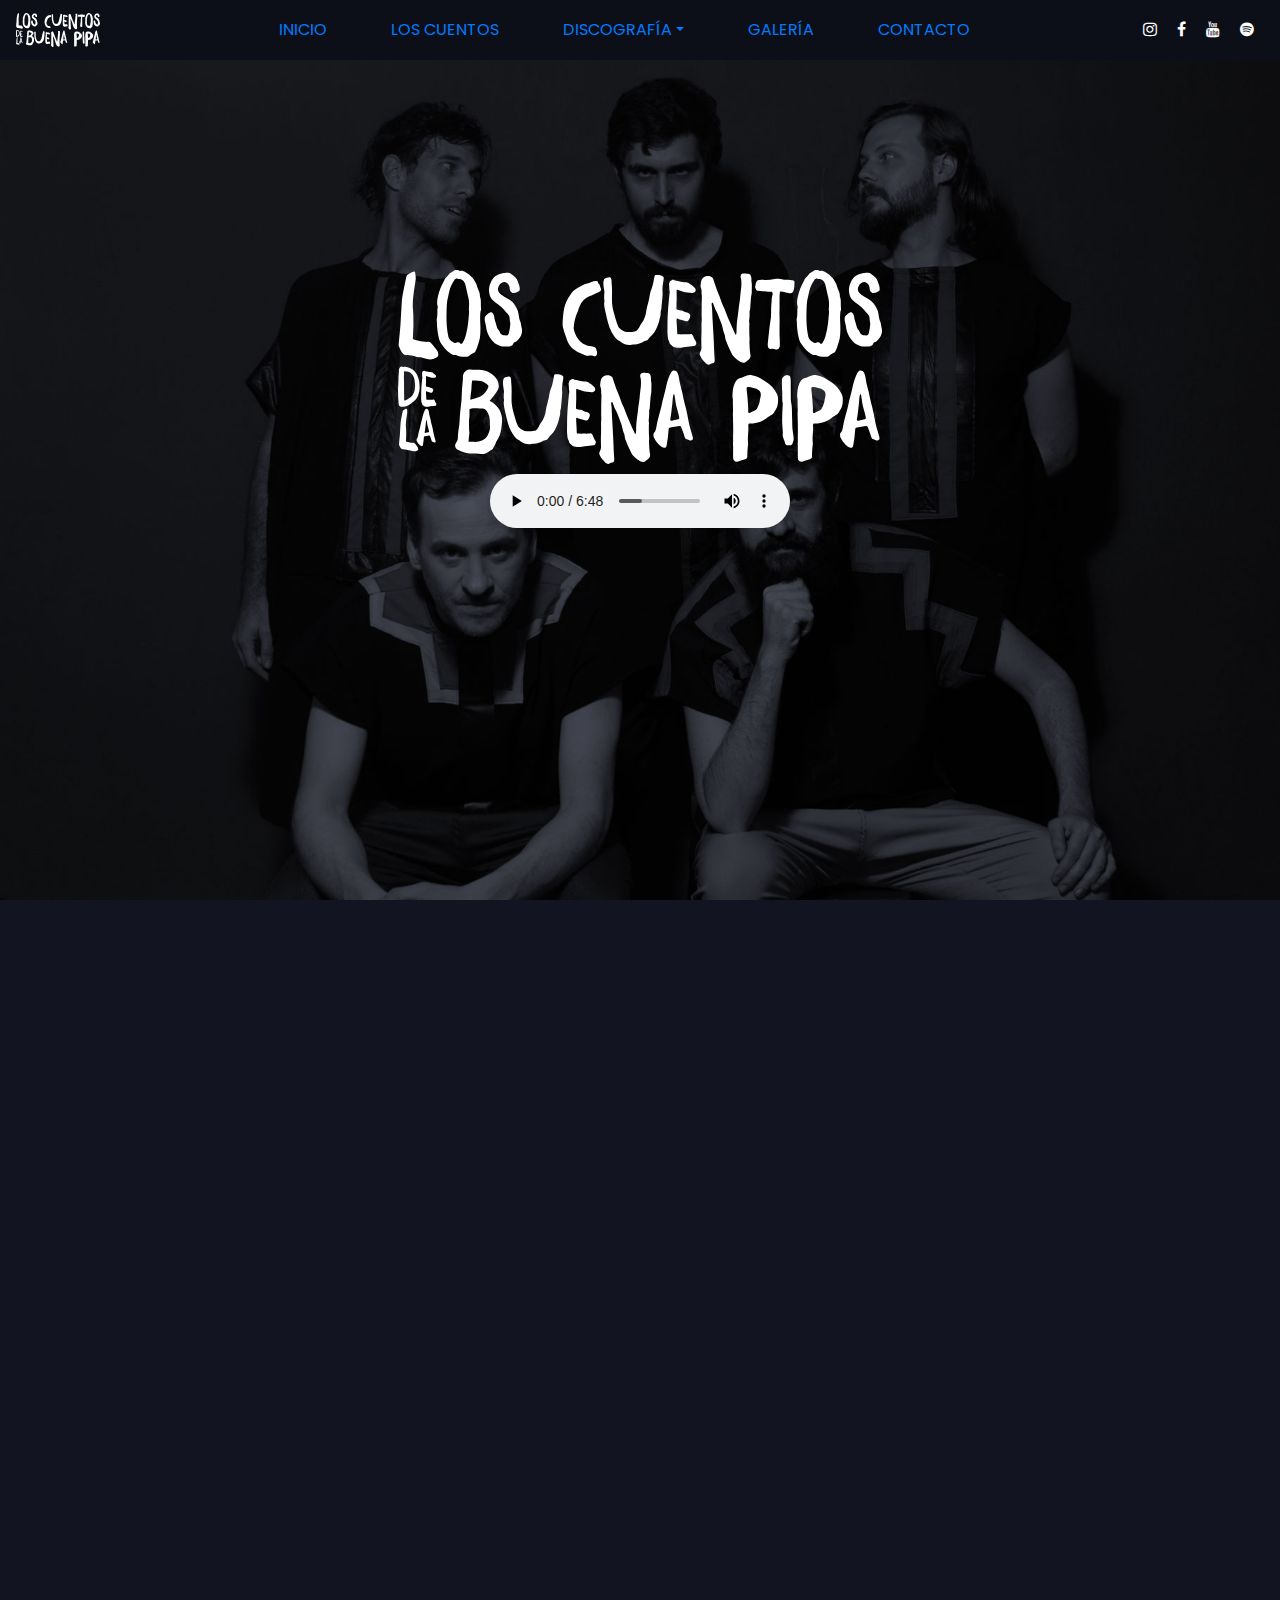
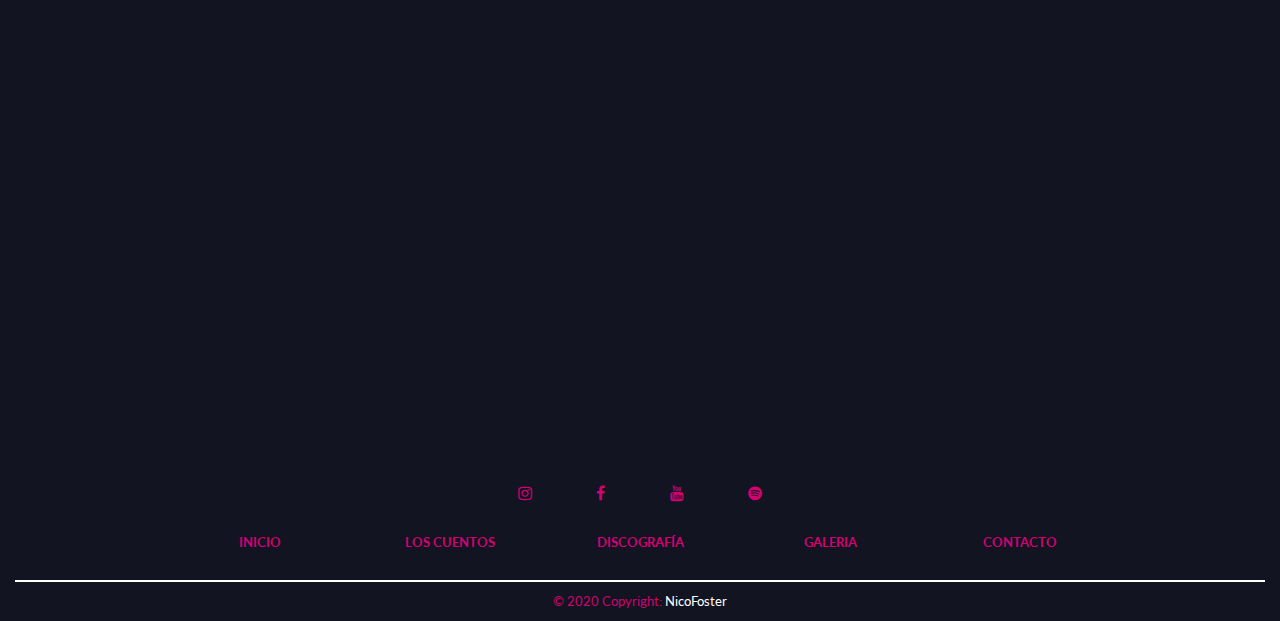
==== commit 7198cb68: "Actualizo cambios en html" ====
--- a/index.html
+++ b/index.html
@@ -18,42 +18,65 @@
 	<link href="https://fonts.googleapis.com/css?family=Lato:400,700|Poppins:400,700&display=swap" rel="stylesheet">
 </head>
 <body id="backIndex">
+	<header>
+		<nav class="navbar navbar-expand-lg">
+		  	<span class="logoNav">
+		  		<a class="navbar-brand" href="index.html"><img src="images/logo_loscuentos.svg" alt="Logo: ir a inicio"></a>
+		  	</span>
+		  	<button class="navbar-toggler" type="button" data-toggle="collapse" data-target="#navbarSupportedContent" aria-controls="navbarSupportedContent" aria-expanded="false" aria-label="Toggle navigation">
+		    	<span class="navbar-toggler-icon">
+		    		<i class="fa fa-navicon"></i>
+		    	</span>
+		  	</button>
+		  	<div class="contenedorCollapse collapse navbar-collapse justify-content-center px-4" id="navbarSupportedContent">
+		    	<ul class="navbar-nav text-nowrap">
+		      		<li class="nav-item active mr-5">
+		        		<a class="nav-link" href="index.html">INICIO<span class="sr-only">(current)</span>
+		        		</a>
+      				</li>
+		      		<li class="nav-item mr-5">
+		       			<a class="nav-link" href="los_cuentos.html">LOS CUENTOS</a>
+		     	 	</li>
+		      		<li class="nav-item dropdown mr-5">
+		        		<a class="nav-link dropdown-toggle" href="discografia.html" id="navbarDropdownMenuLink" data-toggle="dropdown" aria-haspopup="true" aria-expanded="false">DISCOGRAFÍA</a>
+		        		<div class="dropdown-menu" aria-labelledby="navbarDropdownMenuLink">
+		          			<a class="dropdown-item" href="discografia.html#albumRio">El río curvas</a>
+		          			<div class="dropdown-divider"></div>
+		          			<a class="dropdown-item" href="discografia.html#albumLaberinto">¿Qué es el laberinto?</a>
+		          			<div class="dropdown-divider"></div>
+		          			<a class="dropdown-item" href="discografia.html#albumDictador">Así gritó el dictador</a>
+		        		</div>
+		      		</li>
+		      		<li class="nav-item mr-5">
+		        		<a class="nav-link" href="galeria.html">GALERÍA</a>
+		      		</li>
+		       		<li class="nav-item">
+		        		<a class="nav-link" href="contacto.html">CONTACTO</a>
+		      		</li>
+					
+				</ul>
+			</div>
+			<div class="d-sm-inline-flex">
+				<a class="social-icon" data-tooltip="Instagram" href="https://www.instagram.com/loscuentosdelabuenapipa/?hl=es-la" target="_blank">
+	    			<i class="fa fa-instagram" aria-hidden="true"></i>
+	  			</a>
+				<a class="social-icon" data-tooltip="Facebook" href="https://www.facebook.com/loscuentosdelabuenapipa/" target="_blank">
+					<i class="fa fa-facebook" aria-hidden="true"></i>
+	 			</a>
+	  			<a class="social-icon" data-tooltip="YouTube" href="https://www.youtube.com/user/LCDLBuenaPipa" target="_blank">
+	    			<i class="fa fa-youtube" aria-hidden="true"></i>
+	  			</a>
+				<a class="social-icon" data-tooltip="Spotify" href="https://open.spotify.com/artist/4yIsXFg73pYq9XvTiV3el8?si=UlW5IBzlSYe2hx1Jk4AeiQ" target="_blank">
+	    			<i class="fa fa-spotify" aria-hidden="true"></i>
+		  		</a>
+			</div>
+		</nav>
+	</header>
 	<div class="container-fluid">
-		<header>
-			<nav class="justify-content-center">
-				<span class="logoNav">
-					<a href="index.html">
-						<img src="images/logo_loscuentos.svg" alt="Logotipo de Los Cuentos de la Buena Pipa">
-					</a>
-				</span>
-				<span class="linkMenu">
-					<a class="text-decoration-none" href="index.html">INICIO</a>
-					<a class="text-decoration-none" href="los_cuentos.html">LOS CUENTOS</a>
-					<a class="text-decoration-none" href="discografia.html">DISCOGRAFÍA</a>
-					<a class="text-decoration-none" href="galeria.html">GALERIA</a>
-					<a class="text-decoration-none" href="contacto.html">CONTACTO</a>
-				</span>
-				<span class="social">
-					<a class="social-icon" data-tooltip="Instagram" href="https://www.instagram.com/loscuentosdelabuenapipa/?hl=es-la" target="_blank">
-	    				<i class="fa fa-instagram" aria-hidden="true"></i>
-	  				</a>
-					<a class="social-icon" data-tooltip="Facebook" href="https://www.facebook.com/loscuentosdelabuenapipa/" target="_blank">
-	    				<i class="fa fa-facebook" aria-hidden="true"></i>
-	 				</a>
-	  				<a class="social-icon" data-tooltip="YouTube" href="https://www.youtube.com/user/LCDLBuenaPipa" target="_blank">
-	    				<i class="fa fa-youtube" aria-hidden="true"></i>
-	  				</a>
-	  				<a class="social-icon" data-tooltip="Spotify" href="https://open.spotify.com/artist/4yIsXFg73pYq9XvTiV3el8?si=UlW5IBzlSYe2hx1Jk4AeiQ" target="_blank">
-		    			<i class="fa fa-spotify" aria-hidden="true"></i>
-		  			</a>
-				</span>
-			</nav>
-		</header>
-
 		<main>
 			<section class="contenedorLogo">
 				<article>
-					<img id="logo" src="images/logo_loscuentos.svg" alt="Logotipo de Los Cuentos de la Buena Pipa">
+					<img class="img-fluid" id="logo" src="images/logo_loscuentos.svg" alt="Logotipo de Los Cuentos de la Buena Pipa">
 					<div class="d-flex justify-content-center">
 	                    <audio controls>
 							<source src="audio/audio_logo.mp3" type="audio/mp3">
@@ -66,9 +89,9 @@
 				<article>
 					<!-- Boton modal -->
 					<div class="contenedor-cta" data-aos="zoom-in" data-aos-duration="1000">
-						<img src="images/personaje.png" alt="Dibujo del personaje de los cuentos de la buena pipa"></a>
+						<img class="img-fluid" src="images/personaje.png" alt="Dibujo del personaje de los cuentos de la buena pipa"></a>
 						<a href="#" data-toggle="modal" data-target="#exampleModal">
-							<img id="dialogo" src="images/dialogo.png" data-aos="zoom-in-right" data-aos-duration="500" data-aos-delay="300">
+							<img class="img-fluid" id="dialogo" src="images/dialogo.png" data-aos="zoom-in-right" data-aos-duration="500" data-aos-delay="300">
 						</a>
 					</div>
 
@@ -106,9 +129,9 @@
 		<!-- Footer -->
 		<footer>
 			<div class="container">
-    			<div class="row d-flex text-center justify-content-center mb-4">
+				<div class="row d-flex text-center justify-content-center mb-4">
 					<div class="flex-center">
-          				<a class="social-icon-footer" data-tooltip="Instagram" href="https://www.instagram.com/loscuentosdelabuenapipa/?hl=es-la" target="_blank">
+	      				<a class="social-icon-footer" data-tooltip="Instagram" href="https://www.instagram.com/loscuentosdelabuenapipa/?hl=es-la" target="_blank">
 	    					<i class="fa fa-instagram" aria-hidden="true"></i>
 	  					</a>
 						<a class="social-icon-footer" data-tooltip="Facebook" href="https://www.facebook.com/loscuentosdelabuenapipa/" target="_blank">
@@ -120,32 +143,31 @@
 	  					<a class="social-icon-footer" data-tooltip="Spotify" href="https://open.spotify.com/artist/4yIsXFg73pYq9XvTiV3el8?si=UlW5IBzlSYe2hx1Jk4AeiQ" target="_blank">
 		    				<i class="fa fa-spotify" aria-hidden="true"></i>
 		  				</a>
-       		 		</div>
-   		 		</div>
-  				<div class="row text-center d-flex justify-content-center">
-      				<div class="menuFooter col-md-2 mb-3">
-        				<a class="text-decoration-none" href="index.html">INICIO</a>
-      				</div>
-      				<div class="menuFooter col-md-2 mb-3">
-        				<a class="text-decoration-none" href="los_cuentos.html">LOS CUENTOS</a>
-      				</div>
-      				<div class="menuFooter col-md-2 mb-3">
-       					<a class="text-decoration-none" href="discografia.html">DISCOGRAFÍA</a>
-      				</div>
-      				<div class="menuFooter col-md-2 mb-3">
-       					<a class="text-decoration-none" href="galeria.html">GALERIA</a>
-      				</div>
-      				<div class="menuFooter col-md-2 mb-3">
-        				<a class="text-decoration-none" href="contacto.html">CONTACTO</a>
-      				</div>
+	   		 		</div>
+			 		</div>
+					<div class="row text-center d-flex justify-content-center">
+	  				<div class="menuFooter col-md-2 mb-3">
+	    				<a class="text-decoration-none" href="index.html">INICIO</a>
+	  				</div>
+	  				<div class="menuFooter col-md-2 mb-3">
+	    				<a class="text-decoration-none" href="los_cuentos.html">LOS CUENTOS</a>
+	  				</div>
+	  				<div class="menuFooter col-md-2 mb-3">
+	   					<a class="text-decoration-none" href="discografia.html">DISCOGRAFÍA</a>
+	  				</div>
+	  				<div class="menuFooter col-md-2 mb-3">
+	   					<a class="text-decoration-none" href="galeria.html">GALERIA</a>
+	  				</div>
+	  				<div class="menuFooter col-md-2 mb-3">
+	    				<a class="text-decoration-none" href="contacto.html">CONTACTO</a>
+	  				</div>
 				</div>
-    		</div>
-    		<hr>
- 			<div class="copr text-center">© 2020 Copyright:
-    			<a href="https://www.linkedin.com/in/nico-foster/">NicoFoster</a>
-  			</div>
+			</div>
+			<hr>
+				<div class="copr text-center">© 2020 Copyright:
+				<a href="https://www.linkedin.com/in/nico-foster/">NicoFoster</a>
+			</div>
 		</footer>
-
 	</div>
 
 	<!-- jQuery first, then Popper.js, then Bootstrap JS -->
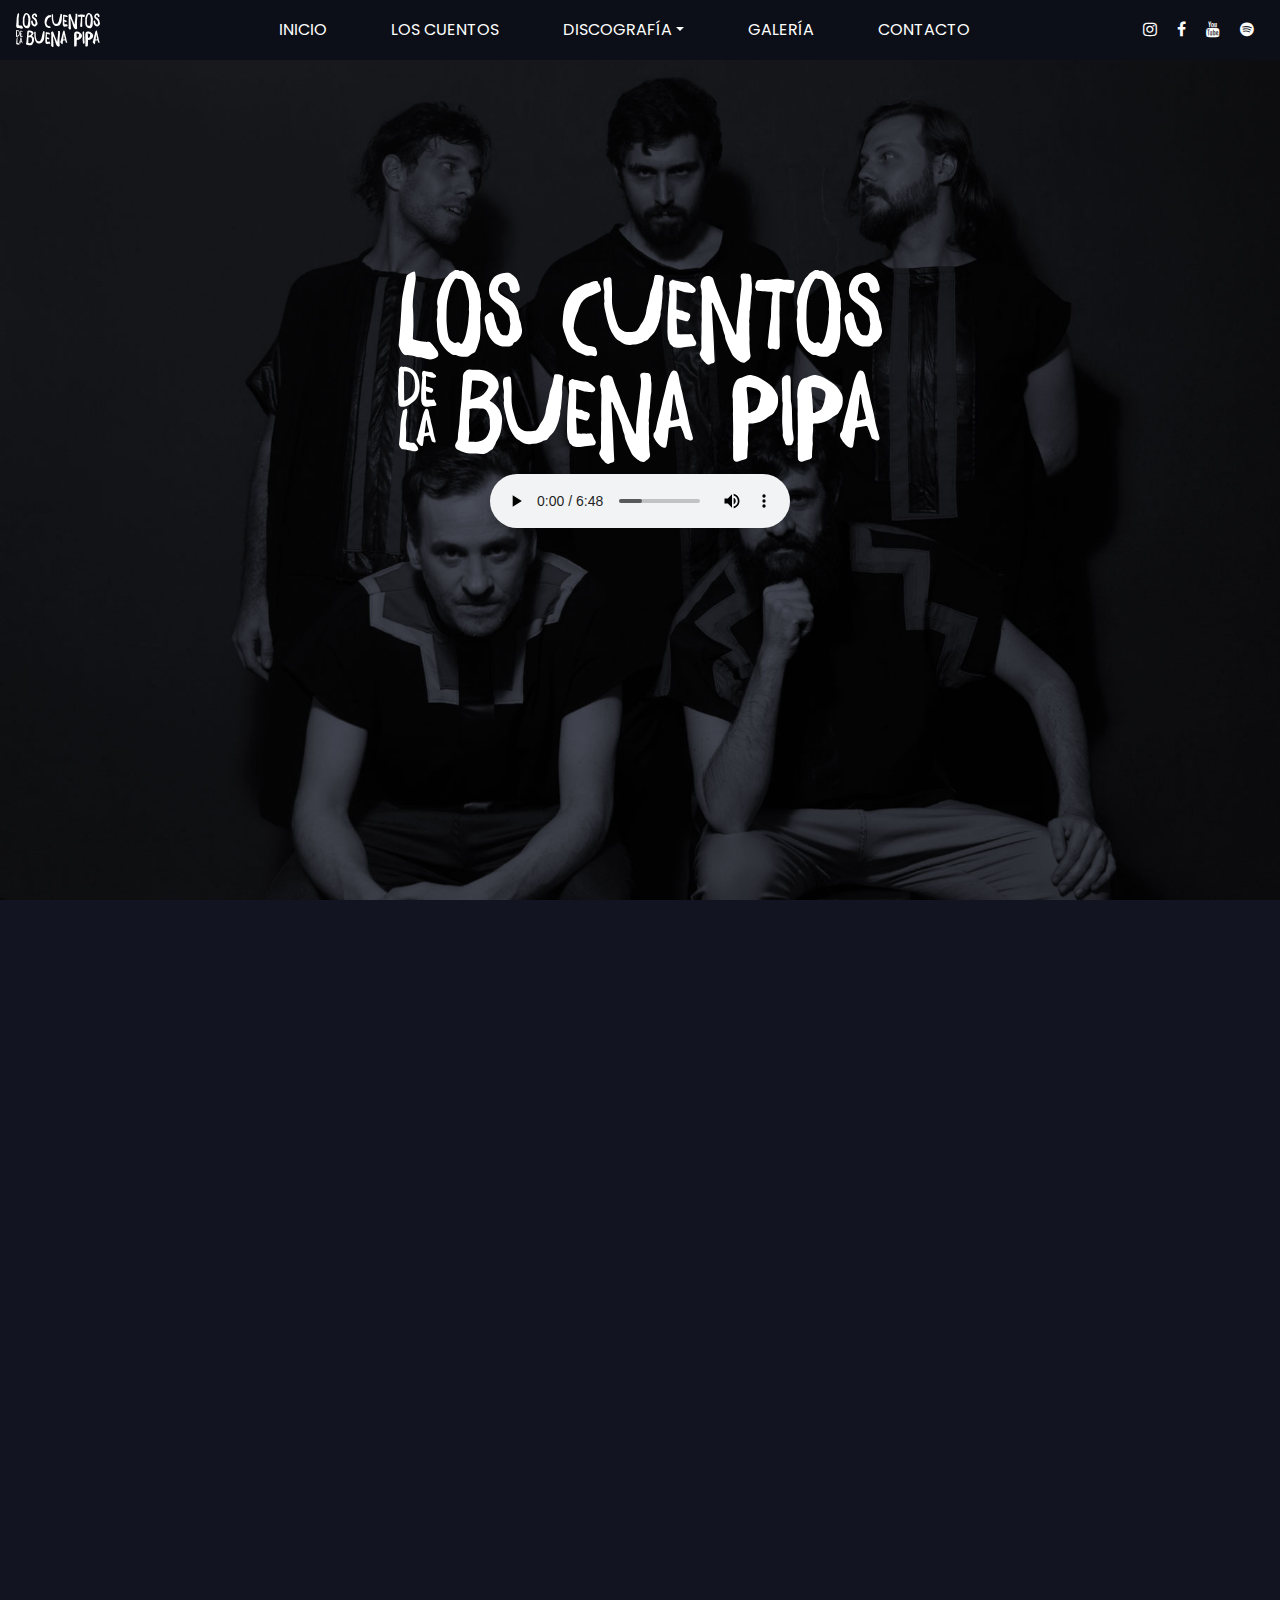
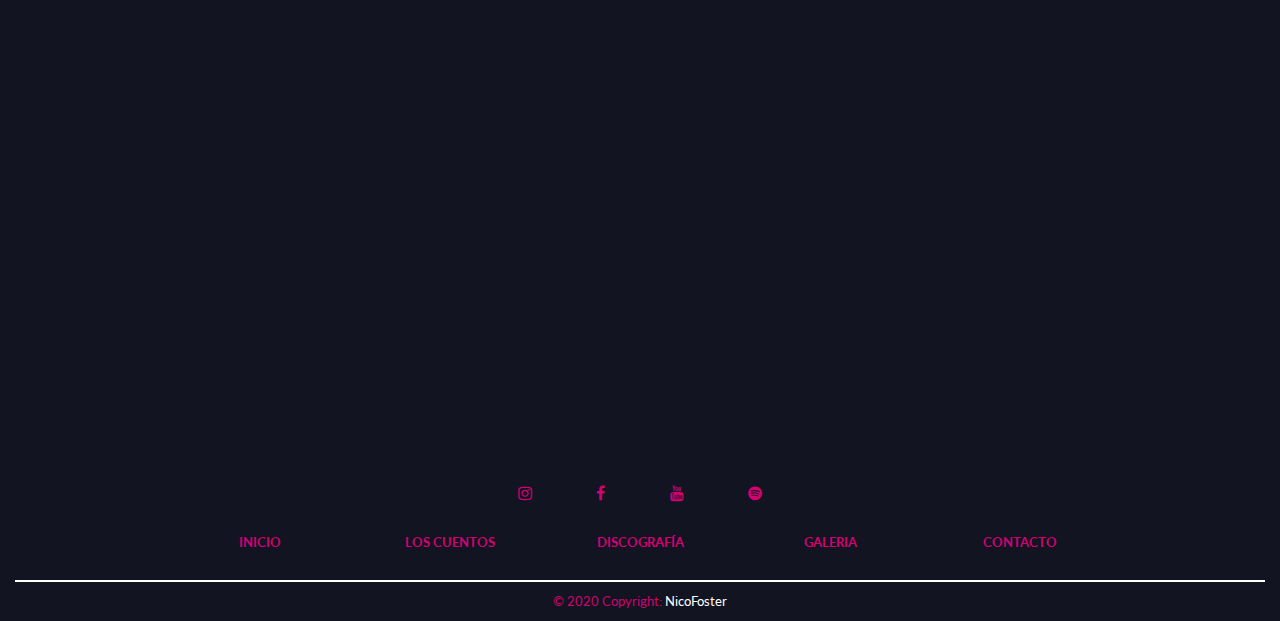
==== commit 9e7d4275: "Actualizo cambios" ====
--- a/index.html
+++ b/index.html
@@ -1,3 +1,4 @@
+
 <!DOCTYPE html>
 <html lang="en">
 <head>
--- a/css/estilos.css
+++ b/css/estilos.css
@@ -1,8 +1,8 @@
 @charset "UTF-8";
 /*Quito los Margenes y Padding por defecto*/
 * {
-  padding: 0px;
-  margin: 0px; }
+  margin: 0px;
+  padding: 0px; }
 
 /*BODY COLOR*/
 body {
@@ -68,46 +68,54 @@
 
 /*MENU DE NAVEGACIÓN*/
 nav {
+  width: 100%;
   height: 60px;
-  width: 100%;
-  padding-top: 15px;
   font-family: "Poppins", sans-serif;
   font-size: 1rem;
   background-color: #0d0f18;
-  display: flex;
-  flex-flow: row nowrap;
-  align-items: center; }
-
-.linkMenu {
-  margin: 0 70px; }
-
-.linkMenu > a {
-  margin: 25px;
-  color: white; }
-
-/*Transición menú hover*/
-.linkMenu a:hover {
-  color: #54A8A7;
-  transition: 0.5s; }
-
-.active {
-  color: #54A8A7 !important; }
+  z-index: 100; }
+
+body.losCuentos ul.menu-nav li:nth-child(2) a,
+body.discografia ul.menu-nav li:nth-child(3) a,
+body.galeria ul.menu-nav li:nth-child(4) a,
+body.contacto ul.menu-nav li:nth-child(5) a {
+  color: #54A8A7; }
+
+.navbar-toggler-icon > i {
+  color: white;
+  font-size: 28px; }
+  .navbar-toggler-icon > i:hover {
+    color: #d30172; }
+
+.contenedorCollapse {
+  background-color: #0d0f18; }
+  .contenedorCollapse a {
+    color: white; }
+    .contenedorCollapse a:hover {
+      color: #54A8A7;
+      transition-duration: 0.2s; }
+
+.collapse > .navbar-nav > .nav-item > .dropdown-menu {
+  background-color: rgba(13, 15, 24, 0.8); }
+  .collapse > .navbar-nav > .nav-item > .dropdown-menu a {
+    color: #54A8A7; }
+    .collapse > .navbar-nav > .nav-item > .dropdown-menu a:hover {
+      background-color: rgba(0, 0, 0, 0.3); }
 
 .social-icon {
   margin: 10px;
   color: white; }
-
-.social-icon:hover {
-  color: #d30172;
-  text-decoration: none; }
+  .social-icon:hover {
+    color: #d30172;
+    text-decoration: none; }
 
 .logoNav {
   height: 100%;
   width: 100px; }
 
 .logoNav > a > img {
-  width: 100%;
-  height: 100%; }
+  height: 100%;
+  width: 100%; }
 
 /*FIN MENU*/
 /*INICIO INDEX*/
@@ -122,23 +130,22 @@
 
 #logo {
   margin: auto;
-  padding-top: 180px;
-  padding-bottom: 10px;
+  padding: 180px 0 10px 0;
   display: block; }
 
 .contenedorVideoIndex {
   margin-bottom: 50px;
-  width: 100%;
   height: 50%;
-  display: flex;
+  width: 100%;
+  display: flex;
+  justify-content: center;
   flex-direction: row;
-  justify-content: center;
   align-items: center; }
 
 .videoIndex {
   margin: auto;
+  height: 480px;
   width: 720px;
-  height: 480px;
   box-shadow: 5px 5px 3px rgba(0, 0, 0, 0.5);
   display: inline-flex; }
 
@@ -151,22 +158,16 @@
 
 /*FIN INDEX*/
 /*INICIO LOS CUENTOS*/
-.contenedorLosCuentos {
-  width: auto;
-  display: flex;
-  flex-flow: column wrap;
+.contenedorSliderLC {
+  margin-top: 30px;
+  z-index: 0;
+  display: flex;
   justify-content: center;
-  align-items: center; }
-
-.slideLosCuentos {
-  object-fit: cover;
-  height: auto;
-  width: 920px; }
-
-.divContenidoLC {
-  margin-top: 15px;
-  margin-bottom: 80px;
-  width: 920px;
+  flex-flow: row wrap; }
+
+.divContenedorLC {
+  margin: 20px auto 80px auto;
+  width: 80%;
   letter-spacing: 0.4px; }
 
 .divContenidoLC > .h2clase {
@@ -180,8 +181,8 @@
   margin: 50px 0;
   width: 100%;
   display: flex;
-  flex-direction: row;
-  justify-content: center; }
+  justify-content: center;
+  flex-direction: row; }
 
 .nombreint {
   color: #d30172; }
@@ -215,13 +216,16 @@
   text-decoration: none;
   color: white;
   font-size: 1.8rem; }
-
-.contenidoAlbum a:hover {
-  color: #d30172; }
-
-.contenidoAlbum > span > iframe:hover {
-  box-shadow: 0px 0px 25px rgba(211, 1, 114, 0.7);
-  transition-duration: 0.3s; }
+  .contenidoAlbum a:hover {
+    color: #d30172; }
+
+.contenidoAlbum > div > iframe {
+  border: 0;
+  height: 29.3rem;
+  width: 21rem; }
+  .contenidoAlbum > div > iframe:hover {
+    box-shadow: 0px 0px 25px rgba(211, 1, 114, 0.7);
+    transition-duration: 0.3s; }
 
 .infoAlbum {
   margin-left: 40px;
@@ -229,9 +233,8 @@
 
 .contenedorAlbum > .contenidoAlbum > .infoAlbum > table {
   margin-bottom: 10px; }
-
-.contenedorAlbum > .contenidoAlbum > .infoAlbum > table, tr, th {
-  border: rgba(0, 0, 0, 0) 10px solid; }
+  .contenedorAlbum > .contenidoAlbum > .infoAlbum > table th {
+    border: rgba(0, 0, 0, 0) 10px solid; }
 
 .contenedorTracklist {
   margin: 30px auto 80px auto;
@@ -240,21 +243,44 @@
   text-align: center; }
 
 .separador {
+  margin: 25px 0 20px 0;
   width: 800px;
-  border: 1px solid white;
-  margin-top: 25px;
-  margin-bottom: 20px; }
+  border: 1px solid white; }
 
 h2 {
   width: 100%;
   font-size: 1.8rem;
   color: white; }
 
+/*inicio version mobile*/
+@media only screen and (max-width: 600px) {
+  .contenidoAlbum {
+    height: auto;
+    width: 100%;
+    flex-flow: row wrap; }
+
+  .contenidoAlbum > div {
+    height: auto;
+    width: 100%; }
+
+  .contenidoAlbum > div > iframe {
+    height: 400px;
+    width: 100%; }
+
+  .contenedorTracklist {
+    width: 100%; }
+
+  .separador {
+    width: 100%; }
+
+  .contenedorTracklist > iframe {
+    width: 100%; } }
+/*fin version mobile*/
 /*FIN DISCOGRAFÍA*/
 /*INICIO GALERIA*/
 .contenedorGaleria {
-  width: 100%;
   margin-bottom: 50px;
+  width: 100%;
   display: flex;
   justify-content: center; }
 
@@ -270,18 +296,17 @@
 
 .contenidoGaleria > figure {
   filter: grayscale(100%);
-  width: auto;
-  height: 200px; }
-
-.contenidoGaleria > figure:hover {
-  transform: translateY(-5px);
-  transition-duration: 0.3s;
-  box-shadow: 6px 9px 7px 0px rgba(211, 1, 114, 0.4);
-  filter: grayscale(0%); }
+  height: 200px;
+  width: auto; }
+  .contenidoGaleria > figure:hover {
+    transform: translateY(-5px);
+    transition-duration: 0.3s;
+    box-shadow: 6px 9px 7px 0px rgba(211, 1, 114, 0.4);
+    filter: grayscale(0%); }
 
 .contenidoGaleria > figure > a > img {
-  width: 100%;
-  height: 100%;
+  height: 100%;
+  width: 100%;
   object-fit: cover;
   border-radius: 5px; }
 
@@ -289,15 +314,31 @@
   grid-column: span 2; }
 
 .contenedorVideos {
-  display: flex;
-  flex-flow: row nowrap;
-  justify-content: center; }
+  margin-top: 20px;
+  width: 100%;
+  display: flex;
+  flex-flow: row nowrap; }
 
 .contenedorVideos > span {
-  margin: 10px;
-  width: 100%;
-  height: 100%; }
-
+  padding: 0 10px;
+  height: 100%;
+  width: 100%; }
+
+.contenedorVideos > span > iframe {
+  width: 100%; }
+
+/*inicio version desktop*/
+@media (min-width: 1380px) {
+  .contenidoGaleria {
+    width: 60%; } }
+/*fin version desktop*/
+/*inicio version mobile*/
+@media only screen and (max-width: 600px) {
+  .contenedorVideos {
+    display: flex;
+    justify-content: center;
+    flex-flow: row wrap; } }
+/*fin version mobile*/
 /*FIN GALERIA*/
 /*CONTACTO*/
 .contenedorVideo {
@@ -317,8 +358,8 @@
   left: 50%;
   min-width: 100%;
   min-height: 100%;
+  height: auto;
   width: auto;
-  height: auto;
   z-index: 0;
   -ms-transform: translateX(-50%) translateY(-50%);
   -moz-transform: translateX(-50%) translateY(-50%);
@@ -351,8 +392,8 @@
   font-family: "Lato", sans-serif;
   font-size: 2rem;
   display: flex;
+  justify-content: center;
   flex-direction: row;
-  justify-content: center;
   text-shadow: 5px 5px 5px rgba(0, 0, 0, 0.5); }
 
 .containerform {
@@ -367,18 +408,15 @@
   border: solid 1.5px white;
   background-color: #1b1d2f;
   display: flex;
+  justify-content: center;
   flex-direction: row;
-  justify-content: center;
   z-index: 100;
   box-shadow: 7px 7px 5px rgba(0, 0, 0, 0.5); }
 
-.mdl-textfield {
-  color: #54A8A7 !important; }
-
 .textInput {
   font-family: 'Lato', sans-serif;
   color: white;
-  border-bottom: 1px solid white; }
+  border-bottom: 1px solid #494d77; }
 
 .textLabel {
   color: white; }
@@ -396,6 +434,22 @@
 .contenedorTextarea {
   width: 100%; }
 
+/*inicio version tablet*/
+@media (min-width: 600px) and (max-width: 1024px) {
+  .divFormulario {
+    width: 60%;
+    flex-flow: row wrap;
+    justify-content: center; } }
+/*fin version tablet*/
+/*inicio version mobile*/
+@media only screen and (max-width: 600px) {
+  .divFormulario {
+    margin: 10px;
+    padding: 1rem;
+    width: 90%;
+    flex-flow: row wrap;
+    justify-content: center; } }
+/*fin version mobile*/
 /*FIN CONTACTO*/
 /*INICIO ESTILO DEL FOOTER*/
 footer {
@@ -404,19 +458,17 @@
 .social-icon-footer {
   margin: 30px;
   color: #d30172; }
-
-.social-icon-footer:hover {
-  color: white;
-  text-decoration: none; }
+  .social-icon-footer:hover {
+    color: white;
+    text-decoration: none; }
 
 .menuFooter > a {
   font-family: "Lato", sans-serif;
   font-size: 0.8rem;
   font-weight: bold;
   color: #d30172; }
-
-.menuFooter > a:hover {
-  color: white; }
+  .menuFooter > a:hover {
+    color: white; }
 
 .copr {
   margin-bottom: 10px;
